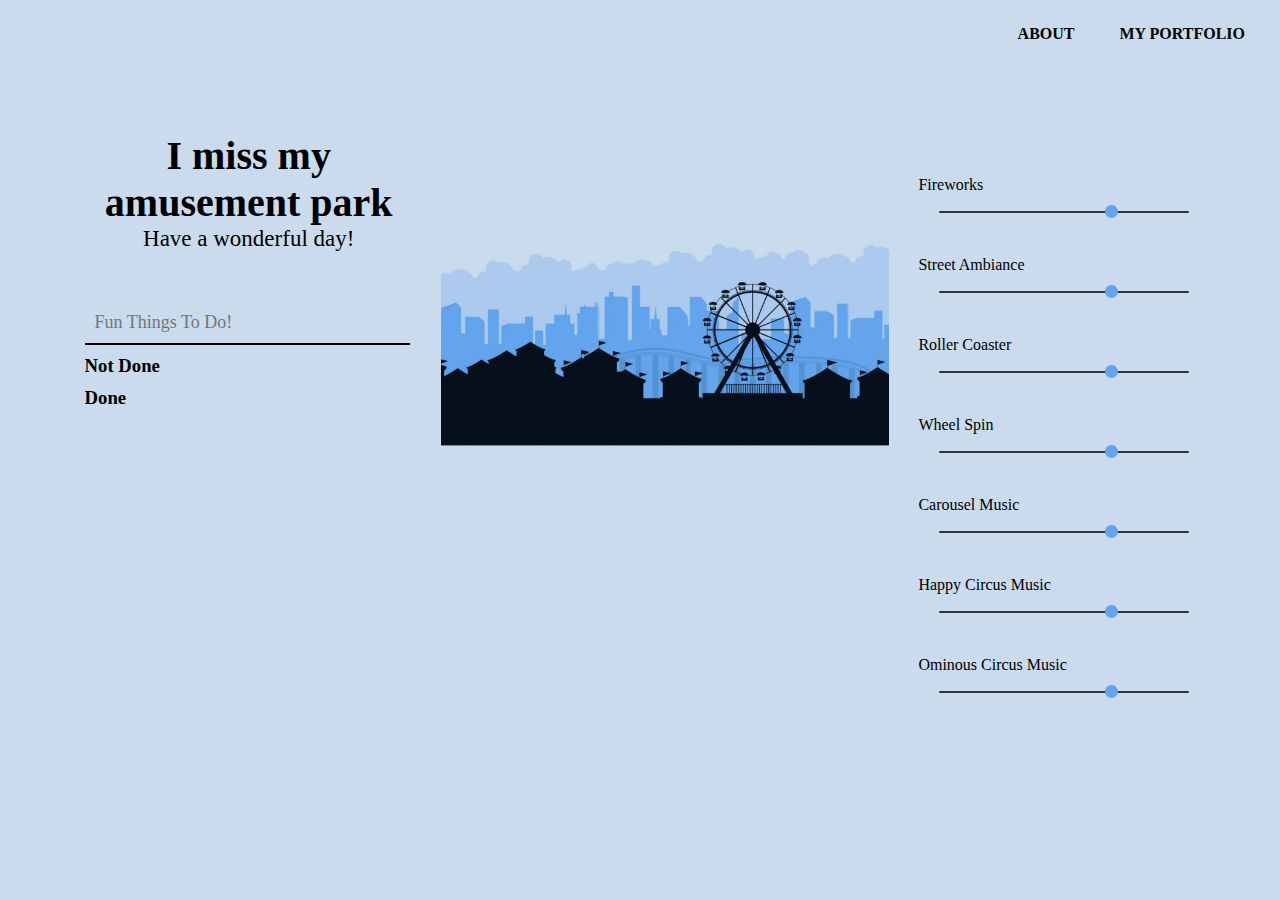
==== index.html @ 9eea5ccd "Update index.html" ====
<!DOCTYPE html>
<!-- saved from url=(0031)https://www.imissmylibrary.com/ -->
<html lang="en" dir="ltr"><head><meta http-equiv="Content-Type" content="text/html; charset=UTF-8">
		<meta name="viewport" content="width=device-width, initial-scale=1.0">
		<meta name="keywords" content="Library, Virtual, Ambience, Music, Study, Relax, Background Noise">
		<meta name="author" content="Shardul Rakshit">
		<title>imissmyamusementpark</title>
		<link rel="icon" type="image/PNG" href="https://www.imissmylibrary.com/assets/favicon.PNG">
		<link rel="stylesheet" href="./i miss my amusementpark_files/style.css">
		<link rel="stylesheet" href="./i miss my amusementpark_files/all.min.css">
		<link rel="preconnect" href="https://fonts.gstatic.com/">
		<link href="./i miss my amusementpark_files/css2" rel="stylesheet">

		<script src="./i miss my amusmentpark_files/jquery.min.js"></script>

	</head>
	<body>

		<section class="header">
			<button class="nav-links" onclick=" window.open(&#39;https://srakshi1.github.io/&#39;, &#39;_blank&#39;)">my portfolio</button>
			<button id="modalButton" class="nav-links">about</button>

			<div>
				<div id="myModal" class="modal" style="display: none;">
				  <div class="modal-content">
				    <span class="close">×</span>
				    <center><h2>about</h2></center><br>
				    <p>Inspired by <a href="https://imissmycafe.com/" target="_blank">IMissMyCafe</a>, <a href="http://imissmybar.com/" target="_blank">IMissMyBar</a>, and <a href="https://imisstheoffice.eu/" target="_blank">IMissMyOffice</a>. Sound effects obtained from <a href="https://www.zapsplat.com/" target="_blank">ZapSplat</a>. Built by Shardul Rakshit. No copyright infringement intended.</p>
				  </div>

				</div>
			</div>
		</section>	

		<section class="content">
			<div class="left">
				<div class="text-box">
					<h1>I miss my amusement park</h1>
					<p>Have a wonderful day!</p>
				</div>

				<div class="container">
					<input type="text" class="txtb" placeholder="Fun Things To Do!">
					<div class="notcomp">
						<h3>Not Done</h3>
					</div>

					<div class="comp">
						<h3>Done</h3>
					</div>
				</div>

				<script type="text/javascript">
					$(".txtb").on("keyup",function(e){
						if(e.keyCode==13 && $(".txtb").val() != "") {
							var task = $("<div class='task'></div>").text($(".txtb").val());

							var del = $("<i class='fas fa-trash-alt'></div>").click(function(){
								var p=$(this).parent();
								p.fadeOut(function(){
									p.remove();
								})
							});

							var check = $("<i class='fas fa-check'></div>").click(function(){
								var p=$(this).parent();
								p.fadeOut(function(){
									$(".comp").append(p);
									p.fadeIn();
								});
								$(this).remove();
							});

							task.append(del, check);
							$(".notcomp").append(task);

							$(".txtb").val("");
						}
				});
				</script>
			</div>

			<div class="middle">
				<img src="i miss my amusementpark_files/amt4.png" alt="library sketch" class="illustration">
			</div>

			<div class="right">
				<div class="massPause hidden">
					<p id="pauseNotice"> Pause all &nbsp;</p>
					<input type="checkbox" id="pauseAll" onclick="pauseAll()">
				</div>

				<div class="audio unpressed">
					<span>
						<p> Fireworks &nbsp;</p>
						<button id="play-6" onclick="playSound(6)"></button>
					</span>
					<audio loop="" id="6">
						<source src="assets/felix_blume_fireworks_celebration_new_year.mp3" type="audio/mpeg">
						<p> Your browser doesn't support HTML 5 sounds.</p>
					</audio>
					<span>
						<div class="volume-control" id="vol"></div>
						<input type="range" onchange="changeVolume(0, this.value)" min="0" max="1" step="0.025" value="0.70" class="vol-control">
					</span>
				</div>
		

				<div class="audio unpressed">
					<span>
						<p> Street Ambiance &nbsp;</p>
						<button id="play-5" onclick="playSound(5)"></button>
					</span>
					<audio loop="" id="5">
						<source src="assets/chatter.mp3" type="audio/mpeg">
						<p> Your browser doesn't support HTML 5 sounds.</p>
					</audio>
					<span>
						<div class="volume-control" id="vol"></div>
						<input type="range" onchange="changeVolume(5, this.value)" min="0" max="1" step="0.025" value="0.70" class="vol-control">
					</span>
				</div>

				<div class="audio unpressed">
					<span>
						<p> Roller Coaster &nbsp;</p>
						<button id="play-1" onclick="playSound(1)"></button>
					</span>
					<audio loop="" id="1">
						<source src="assets/leisure_roller_coaster_car_pass_people_scream.mp3" type="audio/mpeg">
						<p> Your browser doesn't support HTML 5 sounds.</p>
					</audio>
					<span>
						<div class="volume-control" id="vol"></div>
						<input type="range" onchange="changeVolume(1, this.value)" min="0" max="1" step="0.025" value="0.70" class="vol-control">
					</span>
				</div>
				
				<div class="audio unpressed">
					<span>
						<p> Wheel Spin &nbsp;</p>
						<button id="play-2" onclick="playSound(2)"></button>
					</span>
					<audio loop="" id="2">
						<source src="assets/zapsplat_multimedia_wheel_of_fortune_style_wheel_spin_001_13209.mp3" type="audio/mpeg">
						<p> Your browser doesn't support HTML 5 sounds.</p>
					</audio>
					<span>
						<div class="volume-control" id="vol"></div>
						<input type="range" onchange="changeVolume(2, this.value)" min="0" max="1" step="0.025" value="0.70" class="vol-control">
					</span>
				</div>

				<div class="audio unpressed">
					<span>
						<p> Carousel Music &nbsp;</p>
						<button id="play-0" onclick="playSound(0)"></button>
					</span>
					<audio loop="" id="0">
						<source src="assets/aaj_0755_MerryGoRnd03.mp3" type="audio/mpeg">
						<p> Your browser doesn't support HTML 5 sounds.</p>
					</audio>
					<span>
						<div class="volume-control" id="vol"></div>
						<input type="range" onchange="changeVolume(0, this.value)" min="0" max="1" step="0.025" value="0.70" class="vol-control">
					</span>
				</div>

				<div class="audio unpressed">
					<span>
						<p> Happy Circus Music &nbsp;</p>
						<button id="play-3" onclick="playSound(3)"></button>
					</span>
					<audio loop="" id="3">
						<source src="assets/music_zapsplat_crazy_clowns.mp3" type="audio/mpeg">
						<p> Your browser doesn't support HTML 5 sounds.</p>
					</audio>
					<span>
						<div class="volume-control" id="vol"></div>
						<input type="range" onchange="changeVolume(3, this.value)" min="0" max="1" step="0.025" value="0.70" class="vol-control">
					</span>
				</div>

				<div class="audio unpressed">
					<span>
						<p> Ominous Circus Music &nbsp;</p>
						<button id="play-4" onclick="playSound(4)"></button>
					</span>
					<audio loop="" id="4">
						<source src="assets/music_zapsplat_twisted_clowns.mp3" type="audio/mpeg">
						<p> Your browser doesn't support HTML 5 sounds.</p>
					</audio>
					<span>
						<div class="volume-control" id="vol"></div>
						<input type="range" onchange="changeVolume(4, this.value)" min="0" max="1" step="0.025" value="0.70" class="vol-control">
					</span>
				</div>

			</div>
		</section>

		<script src="./i miss my amusementpark_files/script.js"></script>
	



</body></html>
---- i miss my amusementpark_files/style.css ----
*{
	margin:0;
	padding:0;
	font-family: 'Nanum Myeongjo', serif;
	background-color: #c9dbec;
}


@media screen and (max-width: 1535px) {
	.middle{
		width: 37% !important;
	}
}

@media screen and (max-width: 1374px) {
	.text-box h1 {
		font-size: 40px !important;
	}

	.text-box p {
		font-size: 23px !important;
	}

	.middle{
		width: 35% !important;
		top: 17% !important;
	}
}

@media screen and (max-width: 1270px) {
	.middle{
		width: 33% !important;
		top: 17% !important;
	}
}

@media screen and (max-width: 1170px) {
	.middle{
		width: 31% !important;
		top: 17% !important;
	}
}

@media screen and (max-width: 1115px) {
  .left {
    width: 100% !important; 
    margin-left: auto !important;
    margin-right: auto !important;
  }

  .audio {
  	max-width: 300px;
  }

  .right {
  	width: 100% !important;
    margin-left: auto !important;
    margin-right: auto !important;
  }

  .container {
  	max-width: 600px;
  }

  .massPause {
  	margin-right: 20% !important;
  }

  footer {
  	position: static !important;
  	flex-shrink: 0 !important;
  	padding-top: 7%;
  	padding-right: 10%;
  	padding-left: 10%;
  	padding-bottom: 2%;
  }

  .container {
		height:200px !important;
	}

	.middle {
		display: none !important;
	}

}

@media screen and (max-height: 665px) {
	.content {
		padding-top: 0em !important;
	}

	.audio {
	margin: 30px auto !important;
	}

	footer {
  	position: static !important;
  	flex-shrink: 0 !important;
  	padding-top: 7%;
  	padding-left: 10px;
  	padding-bottom: 10px;
  	float: left!important;
  }

  .modal-content {
  	margin: 6% auto !important;
  	font-size: 15px;
  }
}

@media screen and (max-width: 850px) {
	.modal-content {
	  width: 60% !important; 
	}
}

@media screen and (max-width: 700px) {
  .text-box h1 {
		font-size: 32px !important;
	}

	.text-box p {
		font-size: 18px !important;
	}

	.txtb, h3{
		font-size: 16px !important;
	}

	.task {
		font-size: 15px !important;
	}

}

.body {
	min-width:450px; 
	display: flex;
}

.header{
	width:100%;
	background-position: center;
	background-size: cover;
	position: relative;
}

nav{
	display:flex;
	padding:2% 6%;
	justify-content: space-between;
	align-items: center;
}


.header {
	padding-bottom: 7%;
}

.header button {
	border: none;
	text-transform: uppercase;
	font-weight: bolder;
	margin-right: 25px;
	margin-top: 15px;
	padding: 10px;
	font-size: 16px;
	position: relative;
	float: right;
	cursor: pointer;
}

.header button::after {
	content:'';
	width:0%;
	height:2px;
	background:#44806c;
	display: block;
	margin: auto;
	transition:0.4s;
}

.header button:hover::after {
	width: 100%;
}

.modal {
  display: none;
  position: fixed; 
  z-index: 1; 
  left: 0;
  top: 0;
  width: 100%; 
  height: 100%; 
  background-color: rgba(0,0,0,0.4); 
}

.modal-content {
  background-color: white ;
  margin: 10% auto;
  padding: 40px;
  border: 1px solid #888;
  width: 40%; 
}

.modal-content a {
	color: black;
}

.modal-content p, .modal-content h2, .modal-content a, .modal-content span{
	background-color: white !important;
}

.close {
  color: #aaa;
  float: right;
  top: 5px;
  font-size: 28px;
  font-weight: bold;
}

.close:hover,
.close:focus {
  color: black;
  text-decoration: none;
  cursor: pointer;
}

.content {
	padding: 2em;
}

.left {
	position: relative;
	float: left;
	height:100%;
	width: 30%;
	margin-left: 2%;
	display: block;
	padding: 10px;
}

.middle {
	position: absolute;
	width: 40%;
	margin-left: auto;
	margin-right: auto;
	display: inline;
	top: 15%;
}

.illustration {
	width: 100%;
}

.text-box{
	margin-left: auto;
	margin-right: auto;
	position: relative;
	max-width:500px;
	text-align: center;
}

.text-box h1 {
	font-size: 54px;
}

.text-box p {
	font-size: 26px;
}

.container {
	width:90%;
	height:300px;
	margin-left: auto;
	margin-right: auto;
	padding-top: 50px;
	overflow-y: overlay;
}


.txtb{
	width:93%;
	border:none;
	border-bottom: 2px solid #000;
	padding:10px;
	background:none;
	font-size: 18px;
}


h3 {
	margin: 10px 0;
}

.task {
	max-width:92%;
	background: rgba(255,255,255,.5);
	padding: 12px;
	margin:5px 0;
/*	overflow:hidden;*/
	overflow-wrap: break-word;
}

.task i{
	float: right;
	margin-left: 20px;
	background-color:transparent;
}

.fas:hover{
	cursor: pointer;
}

.comp .task {
	background: rgba(0,0,0,.5);
	color:#fff;
}

.right{
	margin-right: 4%;
	float: right;
}

.audio {
	margin: 36px auto;
	width: 100%;
}

.audio span {
	align-items: center;
	display:flex;
	margin: 10px;
}

.audio button {
	appearance:auto;
	height:15px;
	width:15px;
	cursor:pointer;
	border:none;
	background:transparent;
	background-size: 15px;
}

.unpressed button {
	background-image:url(https://img.icons8.com/android/24/000000/play.png);
}

.pressed button {
	background-image: url(https://img.icons8.com/android/24/000000/pause.png);
}

.volume-control {
	background-image: url(https://img.icons8.com/material-rounded/24/000000/no-audio--v2.png);
	background-size:16px;
	height:16px;
	width:16px;
	display:flex;
	margin-right: 5px;
}

.muted {
	background-image: url(https://img.icons8.com/material-rounded/24/000000/no-audio--v1.png);
}

.vol-control {
 	-webkit-appearance: none;
 	width:250px;
 	height: 2px;
 	border-radius: 5px;  
 	background: #333333;
  position:relative;
  display:flex;
}

.vol-control::-webkit-slider-thumb {
	-webkit-appearance: none;
	appearance: none;
	width: 13px;
	height: 13px;
	border-radius: 50%; 
	background: #63a4ed;
	cursor: pointer;
}

.massPause {
	display: flex;
	justify-content: flex-end;
	margin-left: auto;
	margin-right: auto;
}

#pauseAll {
	height: 15px;
	width: 15px;
	-webkit-appearance: none;
  -moz-appearance: none;
  -o-appearance: none;
  appearance: none;
  border: 2px solid #000;
  border-radius: 2px;
  cursor: pointer;
  background-color: transparent;
}

#pauseAll:checked {
	background-color: #000;
	content: url([data-uri]);
}

.hidden {
	visibility: hidden;
}

#note {
	font-size: 14px;
}

footer {
	position: absolute;
	bottom: 10px;
  left: 10px;
	color: #000;
	display: block;
	float: right;
	font-size: 15px;
}

footer a {
	color: #000;
}
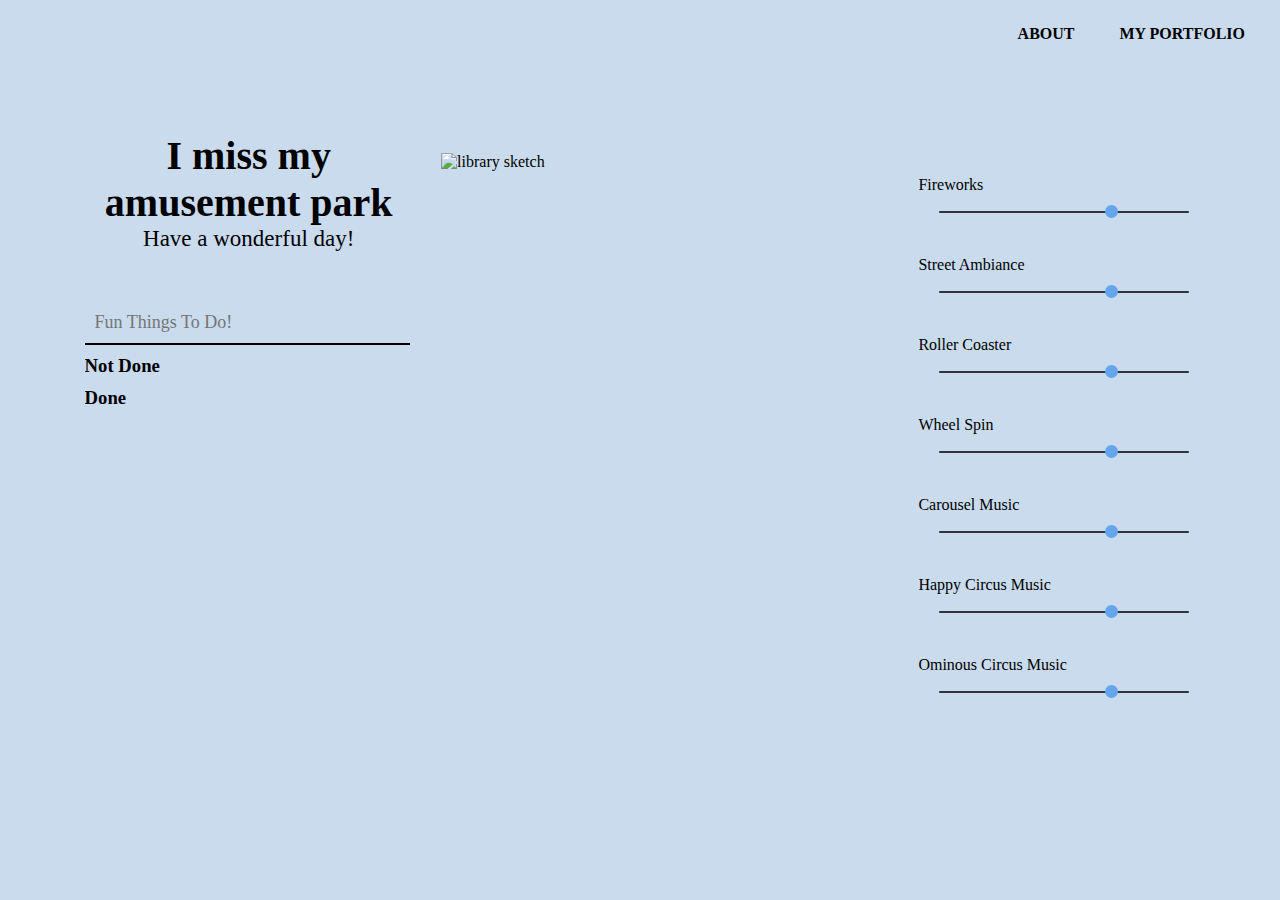
==== commit c32ce4f0: "Update index.html" ====
--- a/index.html
+++ b/index.html
@@ -81,7 +81,7 @@
 			</div>
 
 			<div class="middle">
-				<img src="i miss my amusementpark_files/amt4.png" alt="library sketch" class="illustration">
+				<img src="i miss my amusementpark_files/amt4.PNG" alt="library sketch" class="illustration">
 			</div>
 
 			<div class="right">
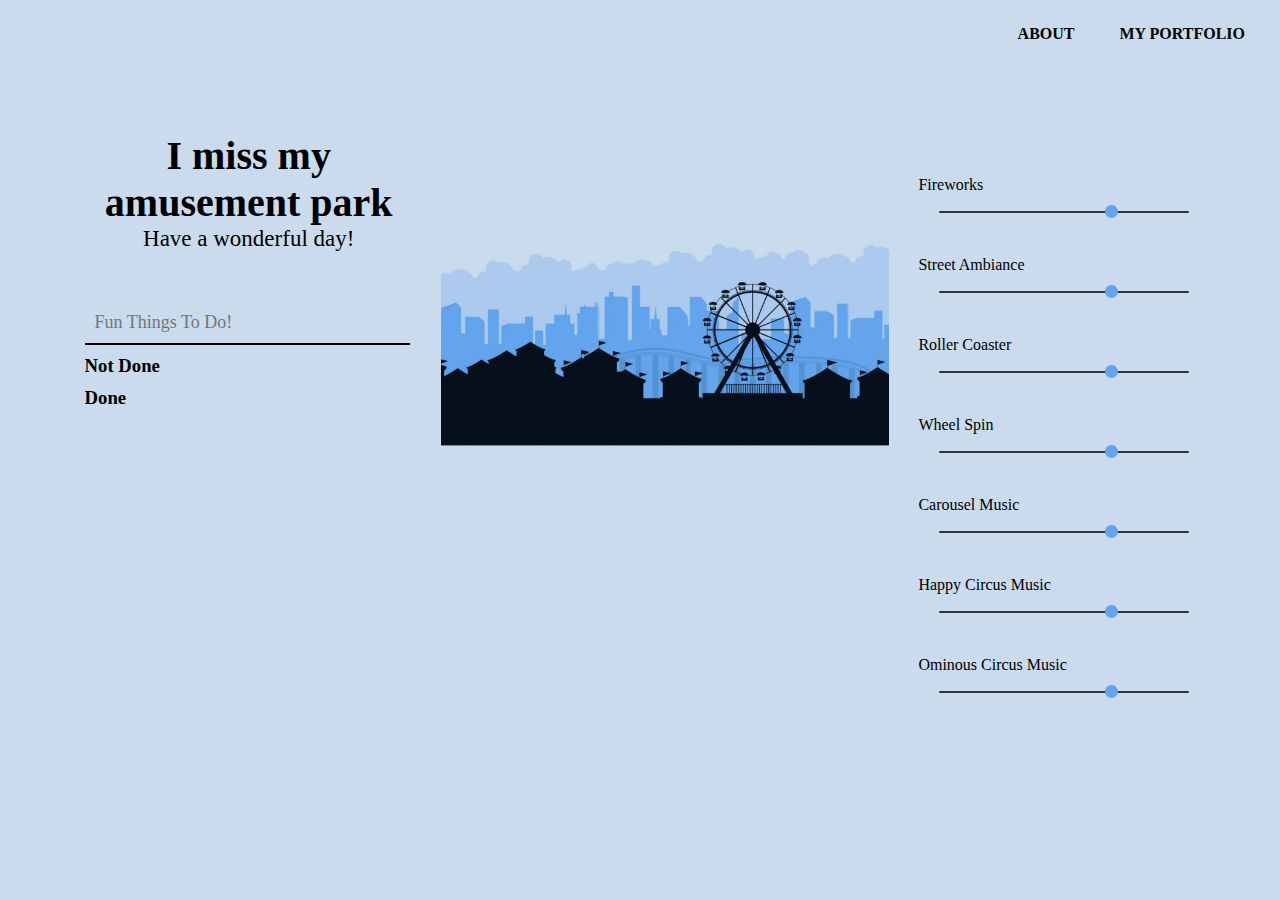
==== commit 82e659a7: "Update index.html" ====
--- a/index.html
+++ b/index.html
@@ -81,7 +81,7 @@
 			</div>
 
 			<div class="middle">
-				<img src="i miss my amusementpark_files/amt4.PNG" alt="library sketch" class="illustration">
+				<img src="i miss my amusementpark_files/amt4.png" alt="failure" class="illustration">
 			</div>
 
 			<div class="right">
